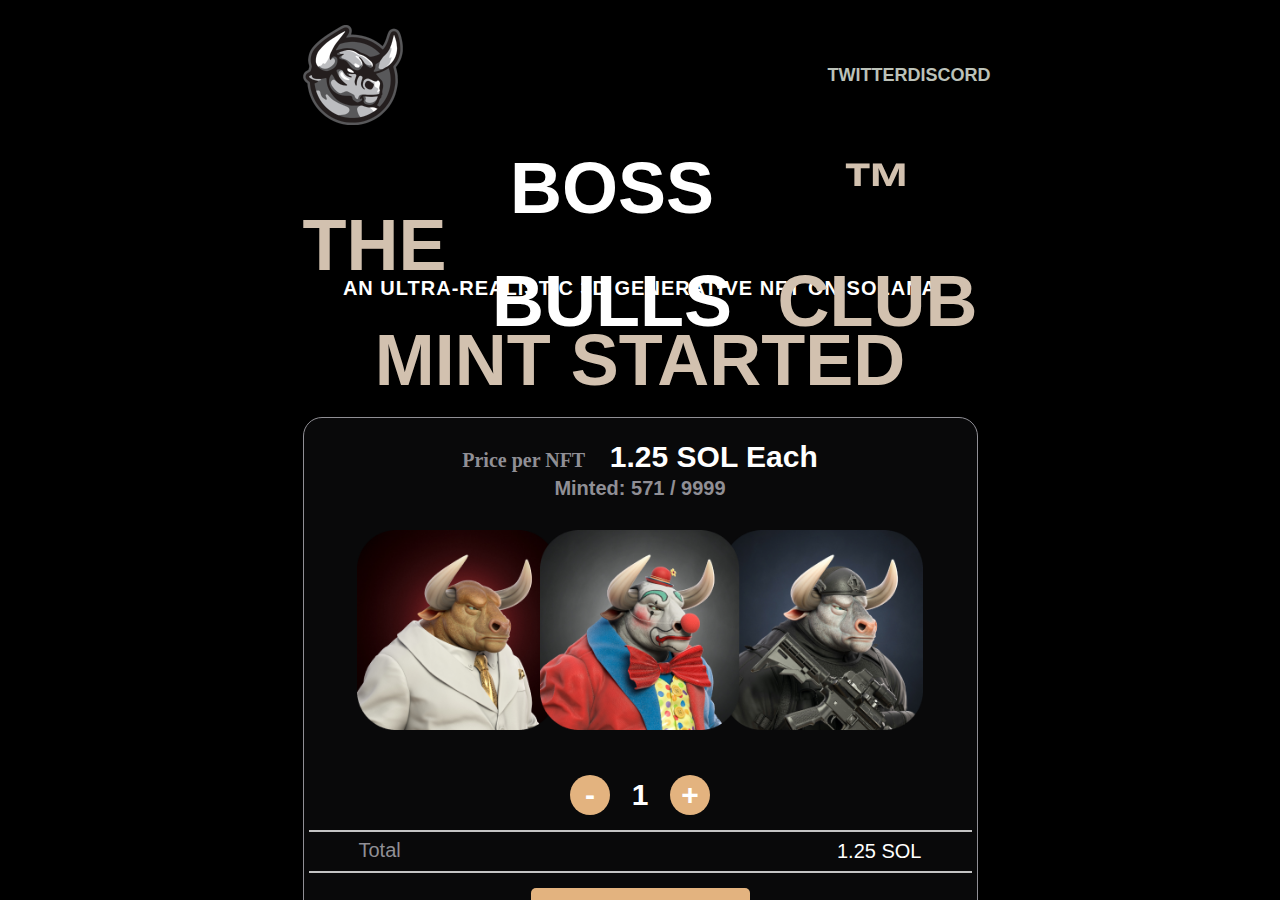
==== index.html @ a800da83 "Add files via upload" ====
<html xmlns="http://www.w3.org/1999/xhtml" lang="en">

<head>
	<meta http-equiv="Content-Type" content="text/html; charset=utf-8" />
	<meta name="description" content="HTTrack is an easy-to-use website mirror utility. It allows you to download a World Wide website from the Internet to a local directory,building recursively all structures, getting html, images, and other files from the server to your computer. Links are rebuiltrelatively so that you can freely browse to the local site (works with any browser). You can mirror several sites together so that you can jump from one toanother. You can, also, update an existing mirror site, or resume an interrupted download. The robot is fully configurable, with an integrated help" />
	<meta name="keywords" content="httrack, HTTRACK, HTTrack, winhttrack, WINHTTRACK, WinHTTrack, offline browser, web mirror utility, aspirateur web, surf offline, web capture, www mirror utility, browse offline, local  site builder, website mirroring, aspirateur www, internet grabber, capture de site web, internet tool, hors connexion, unix, dos, windows 95, windows 98, solaris, ibm580, AIX 4.0, HTS, HTGet, web aspirator, web aspirateur, libre, GPL, GNU, free software" />
	<title>Local index - HTTrack Website Copier</title>
  <!-- Mirror and index made by HTTrack Website Copier/3.49-2 [XR&CO'2014] -->
	<style type="text/css">
	<!--

body {
	margin: 0;  padding: 0;  margin-bottom: 15px;  margin-top: 8px;
	background: #77b;
}
body, td {
	font: 14px "Trebuchet MS", Verdana, Arial, Helvetica, sans-serif;
	}

#subTitle {
	background: #000;  color: #fff;  padding: 4px;  font-weight: bold; 
	}

#siteNavigation a, #siteNavigation .current {
	font-weight: bold;  color: #448;
	}
#siteNavigation a:link    { text-decoration: none; }
#siteNavigation a:visited { text-decoration: none; }

#siteNavigation .current { background-color: #ccd; }

#siteNavigation a:hover   { text-decoration: none;  background-color: #fff;  color: #000; }
#siteNavigation a:active  { text-decoration: none;  background-color: #ccc; }


a:link    { text-decoration: underline;  color: #00f; }
a:visited { text-decoration: underline;  color: #000; }
a:hover   { text-decoration: underline;  color: #c00; }
a:active  { text-decoration: underline; }

#pageContent {
	clear: both;
	border-bottom: 6px solid #000;
	padding: 10px;  padding-top: 20px;
	line-height: 1.65em;
	background-image: url(backblue.gif);
	background-repeat: no-repeat;
	background-position: top right;
	}

#pageContent, #siteNavigation {
	background-color: #ccd;
	}


.imgLeft  { float: left;   margin-right: 10px;  margin-bottom: 10px; }
.imgRight { float: right;  margin-left: 10px;   margin-bottom: 10px; }

hr { height: 1px;  color: #000;  background-color: #000;  margin-bottom: 15px; }

h1 { margin: 0;  font-weight: bold;  font-size: 2em; }
h2 { margin: 0;  font-weight: bold;  font-size: 1.6em; }
h3 { margin: 0;  font-weight: bold;  font-size: 1.3em; }
h4 { margin: 0;  font-weight: bold;  font-size: 1.18em; }

.blak { background-color: #000; }
.hide { display: none; }
.tableWidth { min-width: 400px; }

.tblRegular       { border-collapse: collapse; }
.tblRegular td    { padding: 6px;  background-image: url(fade.gif);  border: 2px solid #99c; }
.tblHeaderColor, .tblHeaderColor td { background: #99c; }
.tblNoBorder td   { border: 0; }


// -->
</style>

</head>

<table width="76%" border="0" align="center" cellspacing="0" cellpadding="3" class="tableWidth">
	<tr>
	<td id="subTitle">HTTrack Website Copier - Open Source offline browser</td>
	</tr>
</table>
<table width="76%" border="0" align="center" cellspacing="0" cellpadding="0" class="tableWidth">
<tr class="blak">
<td>
	<table width="100%" border="0" align="center" cellspacing="1" cellpadding="0">
	<tr>
	<td colspan="6"> 
		<table width="100%" border="0" align="center" cellspacing="0" cellpadding="10">
		<tr> 
		<td id="pageContent"> 
<!-- ==================== End prologue ==================== -->

	<meta name="generator" content="HTTrack Website Copier/3.x">
	<TITLE>Local index - HTTrack</TITLE>
</HEAD>
<BODY>
<H1 ALIGN=Center>Index of locally available sites:</H1>
	<TABLE BORDER="0" WIDTH="100%" CELLSPACING="1" CELLPADDING="0">
		<TR>
			<TD BACKGROUND="fade.gif">
				&middot;
					<A HREF="boss-bull-club.vercel.app/index.html">
						boss-bull-club.vercel.app/index.html
					</A>		
			</TD>
		</TR>
	</TABLE>
	<BR>
	<BR>
	<BR>
  	<H6 ALIGN="RIGHT">
	<I>Mirror and index made by HTTrack Website Copier [XR&amp;CO'2008]</I>
	</H6>
	<!-- Mirror and index made by HTTrack Website Copier/3.49-2 [XR&CO'2014] -->
	<!-- Thanks for using HTTrack Website Copier! -->
	<meta HTTP-EQUIV="Refresh" CONTENT="0; URL=boss-bull-club.vercel.app/index.html">


<!-- ==================== Start epilogue ==================== -->
		</td>
		</tr>
		</table>
	</td>
	</tr>
	</table>
</td>
</tr>
</table>

<table width="76%" border="0" align="center" valign="bottom" cellspacing="0" cellpadding="0">
	<tr>
	<td id="footer"><small>&copy; 2008 Xavier Roche & other contributors - Web Design: Leto Kauler.</small></td>
	</tr>
</table>

</body>

</html>
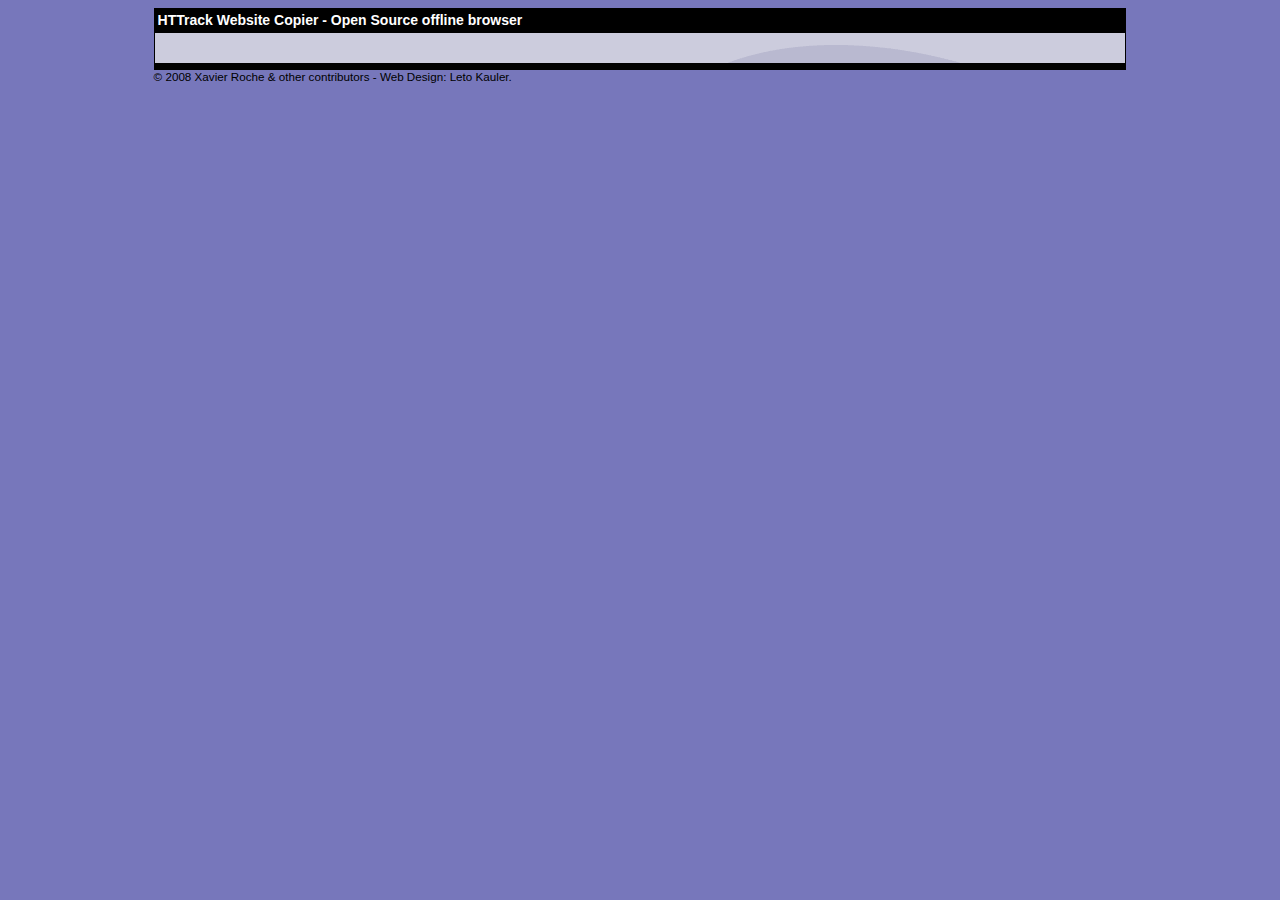
==== commit a76ed1f6: "Update index.html" ====
--- a/index.html
+++ b/index.html
@@ -92,35 +92,7 @@
 		<table width="100%" border="0" align="center" cellspacing="0" cellpadding="10">
 		<tr> 
 		<td id="pageContent"> 
-<!-- ==================== End prologue ==================== -->
 
-	<meta name="generator" content="HTTrack Website Copier/3.x">
-	<TITLE>Local index - HTTrack</TITLE>
-</HEAD>
-<BODY>
-<H1 ALIGN=Center>Index of locally available sites:</H1>
-	<TABLE BORDER="0" WIDTH="100%" CELLSPACING="1" CELLPADDING="0">
-		<TR>
-			<TD BACKGROUND="fade.gif">
-				&middot;
-					<A HREF="boss-bull-club.vercel.app/index.html">
-						boss-bull-club.vercel.app/index.html
-					</A>		
-			</TD>
-		</TR>
-	</TABLE>
-	<BR>
-	<BR>
-	<BR>
-  	<H6 ALIGN="RIGHT">
-	<I>Mirror and index made by HTTrack Website Copier [XR&amp;CO'2008]</I>
-	</H6>
-	<!-- Mirror and index made by HTTrack Website Copier/3.49-2 [XR&CO'2014] -->
-	<!-- Thanks for using HTTrack Website Copier! -->
-	<meta HTTP-EQUIV="Refresh" CONTENT="0; URL=boss-bull-club.vercel.app/index.html">
-
-
-<!-- ==================== Start epilogue ==================== -->
 		</td>
 		</tr>
 		</table>
